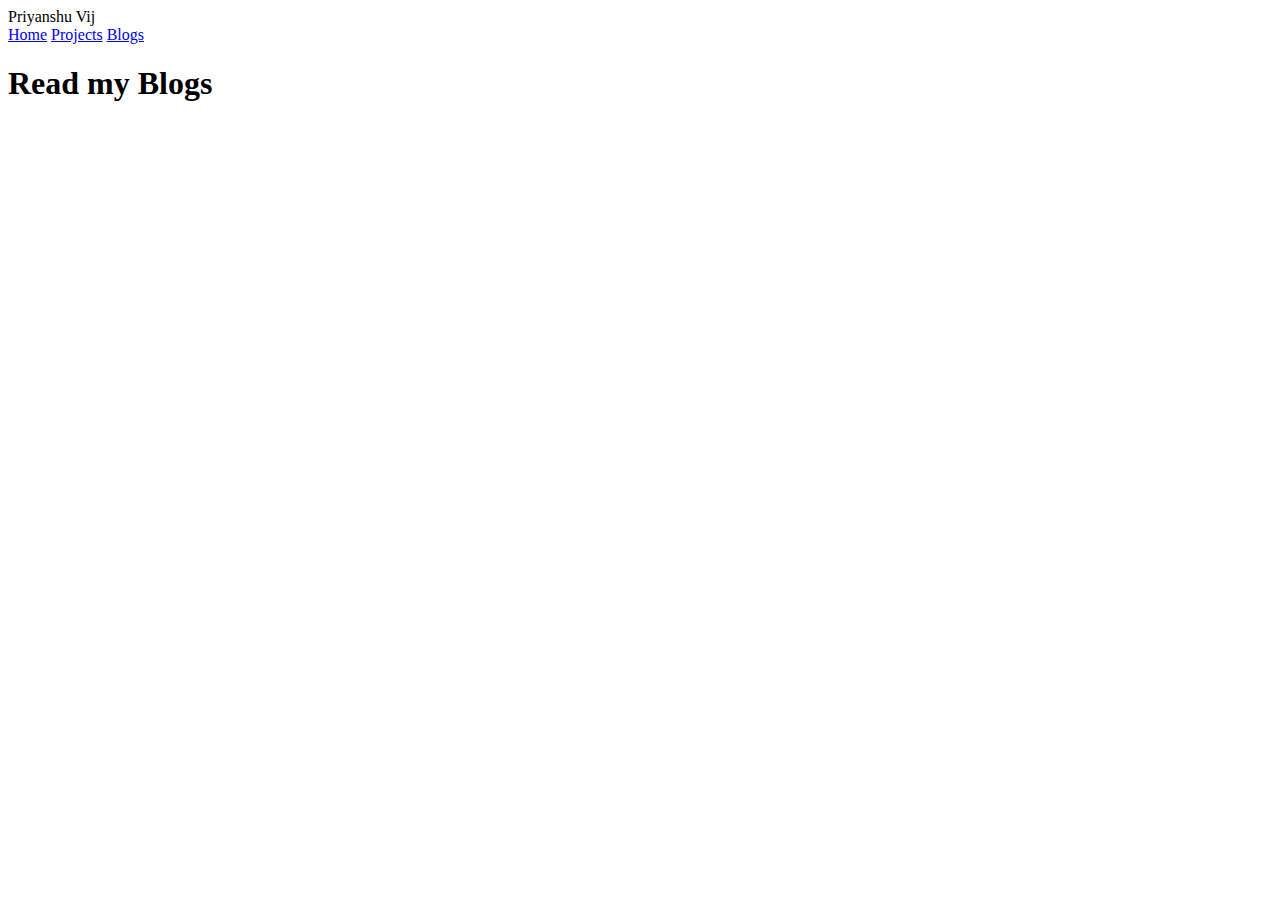
==== blogs.html @ ed978b43 "Update blogs.html" ====
<html lang="en">

<head>
    <style>
        @import url('https://fonts.googleapis.com/css2?family=Roboto&display=swap');
    </style>
    <meta charset="UTF-8">
    <meta http-equiv="X-UA-Compatible" content="IE=edge">
    <meta name="viewport" content="width=ˀ, initial-scale=1.0">
    <title>Priyanshu Vij </title>
    <link rel="stylesheet" href="https://cdnjs.cloudflare.com/ajax/libs/font-awesome/4.7.0/css/font-awesome.min.css">
    <link href="https://cdn.jsdelivr.net/npm/bootstrap@5.2.0/dist/css/bootstrap.min.css" rel="stylesheet"
        integrity="sha384-gH2yIJqKdNHPEq0n4Mqa/HGKIhSkIHeL5AyhkYV8i59U5AR6csBvApHHNl/vI1Bx" crossorigin="anonymous">
    <link href="blogs.css" rel="stylesheet" type="text/css" />
</head>

<body>
    <div class="header">
        <div class="topnav">
            <a class="name">Priyanshu Vij</a>
               <div class="topnav-left">
                <a class="active" href="home.html">Home</a>
                <a class="projects" href="projects.html">Projects</a>
                <a class="Blogs" href="blogs.html">Blogs</a>

            </div>
        </div>
    </div>
    <header class="hero">
        <span>
            <h1>Read<span class="inverted"> my Blogs</span></h1>
        </span>
    </header>
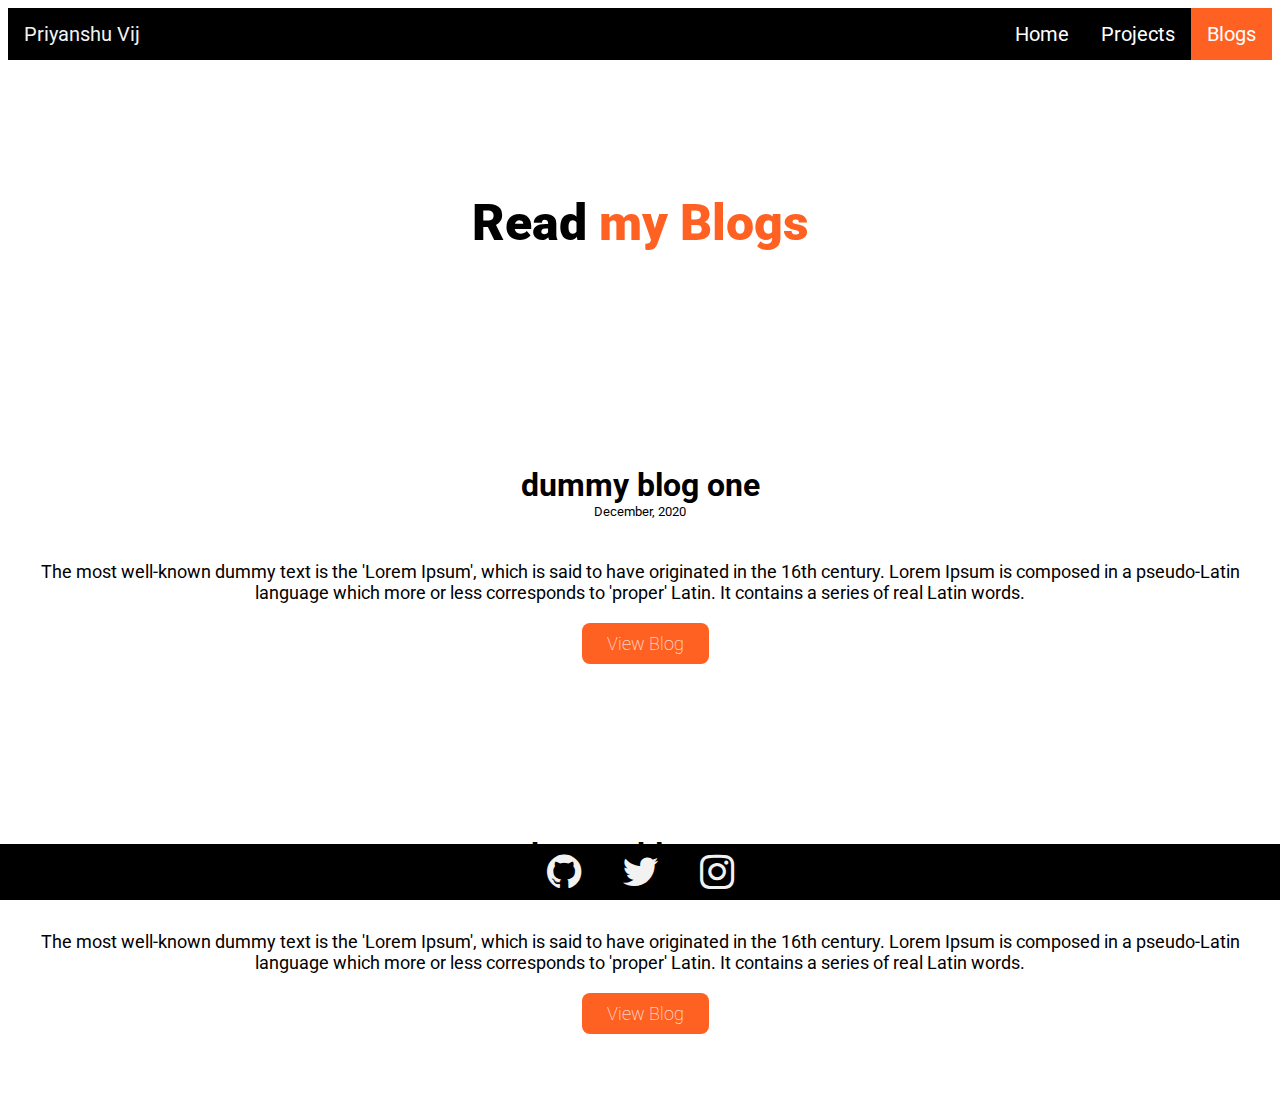
==== commit 73dbf38e: "Update blogs.html" ====
--- a/blogs.html
+++ b/blogs.html
@@ -21,7 +21,7 @@
                <div class="topnav-left">
                 <a class="active" href="home.html">Home</a>
                 <a class="projects" href="projects.html">Projects</a>
-                <a class="Blogs" href="blogs.html">Blogs</a>
+                <a class="blogs" href="blogs.html">Blogs</a>
 
             </div>
         </div>
@@ -31,3 +31,46 @@
             <h1>Read<span class="inverted"> my Blogs</span></h1>
         </span>
     </header>
+
+    <article class="showcase-list container container-center ow">
+        <h1>dummy blog one</h1>
+        <small>December, 2020</small>
+        <p>
+            The most well-known dummy text is the 'Lorem Ipsum', which is said to have originated in the 16th century. Lorem Ipsum is composed in a pseudo-Latin language which more or less corresponds to 'proper' Latin. It contains a series of real Latin words.
+        </p>
+        <div>
+  <a class="live-project" href='https://priyanshu-mark14.netlify.app/'>View Blog</a> 
+        </a>
+      </div>
+      </article>
+
+      <article class="showcase-list container container-center ow">
+        <h1>dummy blog two</h1>
+        <small>December, 2020</small>
+        <p>
+        The most well-known dummy text is the 'Lorem Ipsum', which is said to have originated in the 16th century. Lorem Ipsum is composed in a pseudo-Latin language which more or less corresponds to 'proper' Latin. It contains a series of real Latin words.
+        </p>
+        <div>
+  <a class="live-project" href='https://priyanshu-mark14.netlify.app/'>View Blog</a> 
+        </a>
+      </div>
+      </article>
+
+
+    <footer class="social-footer">
+        <div class="social-footer-div">
+            <div class="social-footer-right">
+                <span>
+                    <a href="https://github.com/priyanshuvij2201" class="fa fa-github"></a>
+                    <a href="https://twitter.com/PriyanshuVij2" class="fa fa-twitter"></a>
+                    <a href="https://www.instagram.com/priyanshu._.22" class="fa fa-instagram"></a>
+
+                    <!-- <a class="Twitter">Twitter</a>
+                    <a class="LinkedIn">LinkedIn</a>
+                    <a class="GitHub">GitHub</a> -->
+                </span>
+            </div>
+        </div>
+    </body>
+
+    </html>
--- a/blogs.css
+++ b/blogs.css
@@ -0,0 +1,183 @@
+body {
+    font-family: 'Roboto', sans-serif;
+
+}
+
+.root {
+
+    --off-white: #f3f4f6;
+    --dark-gray: #6b7280;
+}
+
+.topnav {
+    background-color: black;
+    overflow: hidden;
+}
+
+/* Style the links inside the navigation bar */
+.topnav a {
+    float: left;
+    color: #f2f2f2;
+    text-align: center;
+    padding: 14px 16px;
+    text-decoration: none;
+    font-size: 20px;
+}
+
+
+/* Change the color of links on hover */
+.topnav a:hover {
+    background-color: #ddd;
+    color: black;
+}
+
+/* Add a color to the active/current link */
+.topnav-left a {
+    /* background-color: #FF6123; */
+    color: white;
+}
+
+.blogs {
+    background-color: #FF6123;
+}
+
+.topnav-left {
+    float: right;
+
+}
+.hero {
+    display: block;
+    text-align: center;
+    color: black;
+    margin:auto;
+     padding-top: 100px;
+     padding-bottom: 80px;
+  
+}
+
+.hero h1
+{
+    text-align: center;
+    font-size: 50px;
+    font-weight:900;
+}
+
+.inverted {
+    color: #FF6123;
+
+}
+.social-footer-right {
+    color: #f2f2f2;
+    display: block;
+    text-align: center;
+    text-decoration: none;
+    font-size: 20px;
+   
+
+
+}    
+.social-footer a{
+       
+ 
+    color: #f2f2f2;
+    text-align: center;
+    padding: 8px 18px;
+    text-decoration: none;
+    font-size: 30px;
+   margin-right: auto;
+   margin-left: auto;
+     }     
+
+.social-footer a:hover {
+    background-color: #f3f4f6;
+    color: black;
+}
+footer {
+    position: fixed;
+    left: 0;
+    bottom: 0;
+    width: 100%;
+    background-color: black;
+    color: white;
+    text-align: center;
+display: block;}
+
+    /* .social-footer {
+    background-color: black;
+    position: fixed;
+    left: 0;
+    right: 0;
+    bottom: 0;
+    overflow: hidden;
+    
+} */
+.social-footer-div {
+   
+}
+
+.social-footer a {
+    margin-right:auto;
+    margin-left: auto;
+    
+    color: #f2f2f2;
+    text-align: center;
+    text-decoration: none;
+    font-size: 40px;
+}
+.container{
+   margin: auto;
+    width: auto;
+    text-align: center;
+    padding: 80px 32px;
+    border-radius: 10px;
+   
+}
+article{
+    padding-top: 5%;
+    margin-top: 5%;
+}
+.containers small{
+    padding: 0%;
+    margin-top: 0%;
+}
+.container h1{
+    margin-bottom: 0%;
+    font: size 35px;
+}
+.container p{
+    font-size: large;
+    padding-top: 2%;
+    padding-bottom: 1%;
+    
+
+
+
+}
+.container a{
+  
+    margin-left: 10px;
+     
+}
+.container a:hover
+{   text-decoration: none;
+color: white;}
+
+.live-project{
+    background-color: #FF6123;
+    border-color: #FF6123;
+    color: white; 
+    padding: 10px 25px;
+    font-weight: lighter;
+    font-size: large;
+    border: 2rem;
+    border-radius: 0.5rem;
+    text-decoration: none;
+    color: white;
+    
+
+}
+.last{
+    margin-bottom: 10%;
+}
+
+
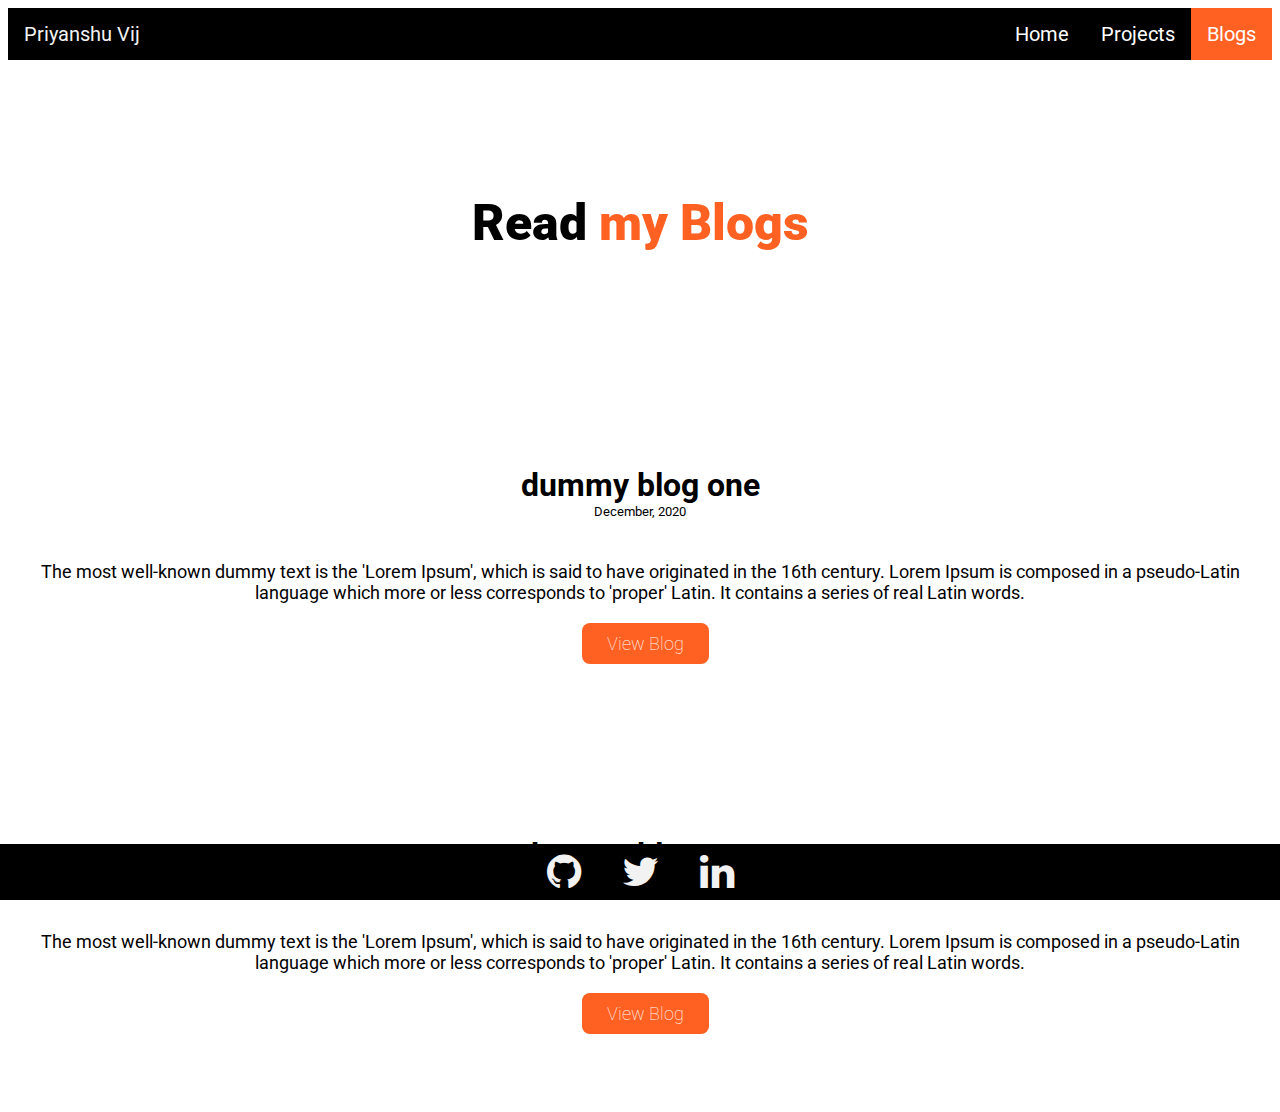
==== commit a795f642: "updates postReview" ====
--- a/blogs.html
+++ b/blogs.html
@@ -63,7 +63,7 @@
                 <span>
                     <a href="https://github.com/priyanshuvij2201" class="fa fa-github"></a>
                     <a href="https://twitter.com/PriyanshuVij2" class="fa fa-twitter"></a>
-                    <a href="https://www.instagram.com/priyanshu._.22" class="fa fa-instagram"></a>
+                    <a href="https://www.linkedin.com/in/priyanshu-vij-28569821a/" class="fa fa-linkedin"></a>
 
                     <!-- <a class="Twitter">Twitter</a>
                     <a class="LinkedIn">LinkedIn</a>
